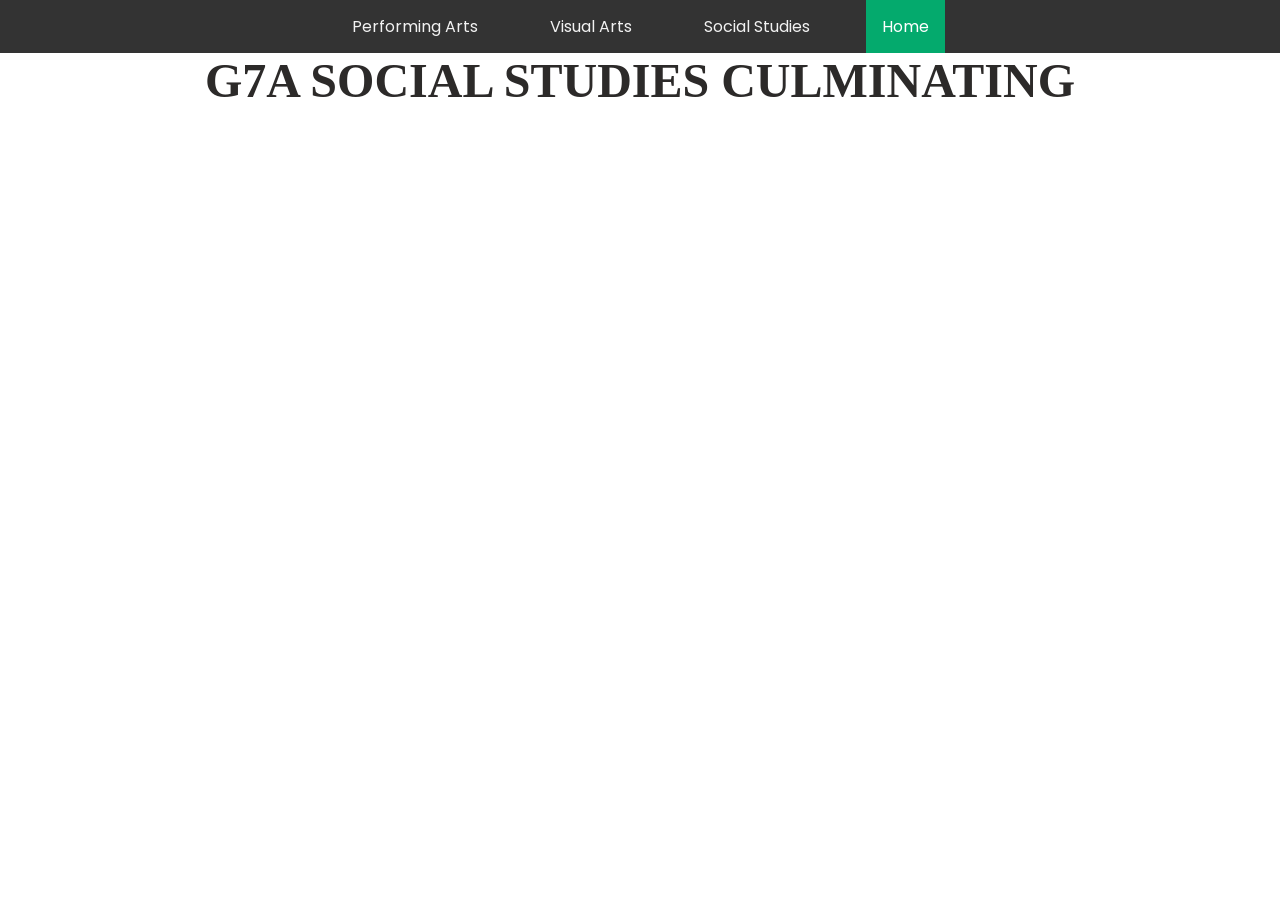
==== index.html @ f34f9d8d "Update index.html" ====
<!DOCTYPE html>
<html>
  <head>
    <title>SS homepage draft</title>
    <link rel="stylesheet" href="CSS.css">
  </head>

  <body>

    <div class="topnav">
      <a href="pa.html">Performing Arts</a>
      <a href="va.html">Visual Arts</a>
      <a href="ss.html">Social Studies</a>
      <a class="active">Home</a>
    </div>

    <div class="container text-reveal">
        <div class="line-wrapper">
          <h1 class="line titletest">G7A SOCIAL STUDIES CULMINATING</h1>
        </div>
    </div>
    <script src="Javascript.js"></script>
  </body>
</html>
---- CSS.css ----
@import url('https://fonts.googleapis.com/css2?family=Poppins:wght@300;400&display=swap');

/* RESET */
* {
  margin: 0;
  padding: 0;
  box-sizing: border-box;
}

/* BASE */
body {
  font-family: 'Poppins', sans-serif;
  background: #ffffff;
  color: #2c2a29;
}

/* TOP NAV */
.topnav {
  display: flex;
  justify-content: center;
  gap: 40px;
  background: #333;
}

.topnav a {
  color: #f2f2f2;
  text-decoration: none;
  padding: 14px 16px;
  font-size: 16px;
  transition: 0.3s;
}

.topnav a:hover {
  background: #ddd;
  color: #000;
}

.topnav a.active {
  background: #04AA6D;
  color: #fff;
}

/* CENTER SECTION */
/* section {
  display: flex;
  justify-content: center;
  align-items: center;
  height: calc(100vh - 52px);
} /*

/* CONTAINER */
.container {
  text-align: center;
}

.titlecontainerimage {
  background-image: url("https://www.reflectionsenroute.com/wp-content/uploads/2023/03/ho-chi-minh-statue-hcmc-1024x768.jpg");
  width: 100%;
  height: 100%;
  object-fit: cover;
  z-index: 1; /* Image stays behind text */
}

/* TITLE */
.titletest {
  top: 100px;
  font-size: 3rem;
  font-family: Georgia, serif;
  z-index: 2;
}

/* TEXT REVEAL ANIMATION */
.line-wrapper {
  overflow: hidden;
}

.line {
  transform: translateY(100%);
  transition: transform 0.8s ease;
}

.text-reveal.active .line {
  transform: translateY(0);
}

.vastyle{
  background-image:url('backgroundva.webp');
  
}
.artdisplay{
  
  
  
}
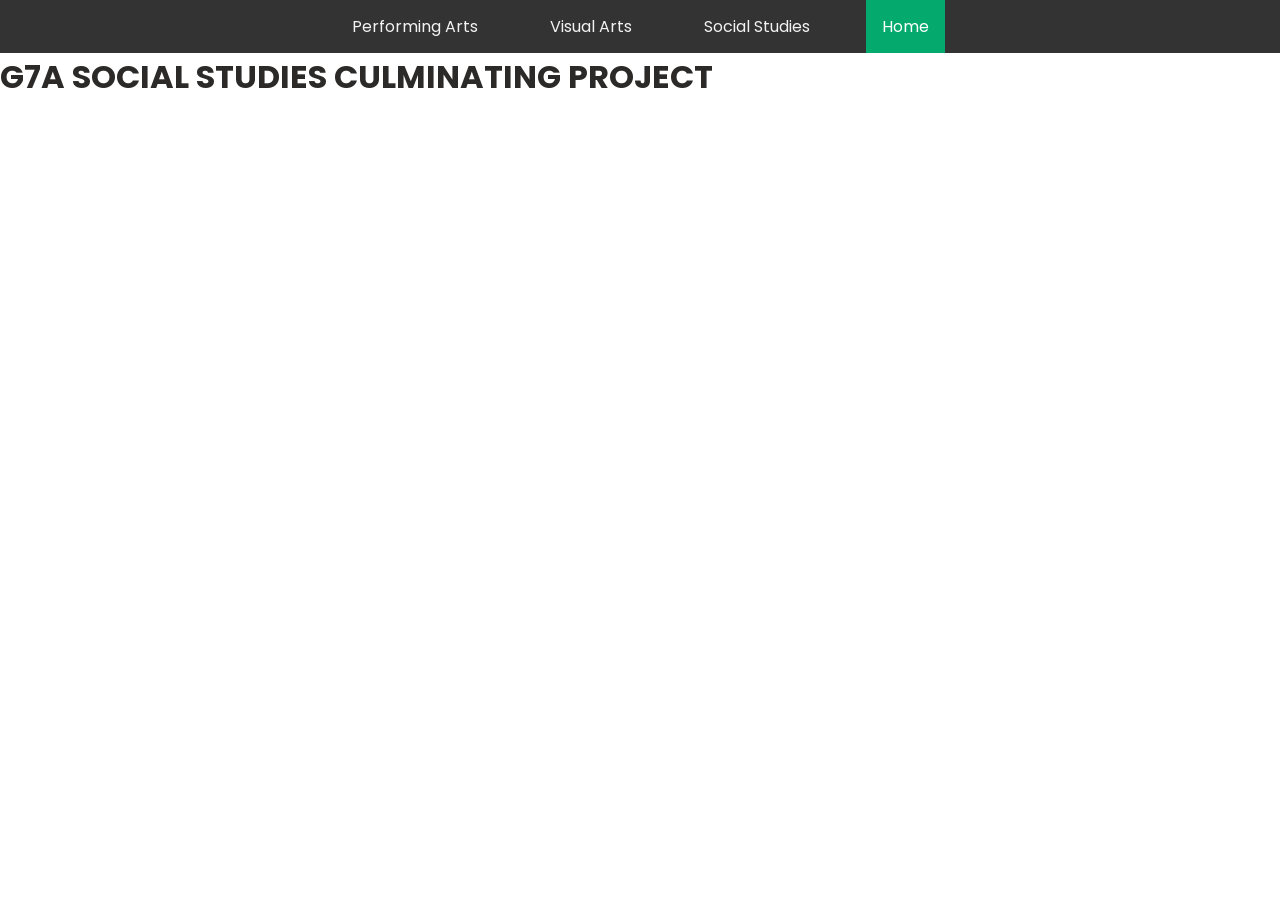
==== commit 83119ea8: "Update index.html" ====
--- a/index.html
+++ b/index.html
@@ -14,10 +14,8 @@
       <a class="active">Home</a>
     </div>
 
-    <div class="container text-reveal">
-        <div class="line-wrapper">
-          <h1 class="line titletest">G7A SOCIAL STUDIES CULMINATING</h1>
-        </div>
+    <div class="titlehomepage">
+      <h1>G7A SOCIAL STUDIES CULMINATING PROJECT</h1>
     </div>
     <script src="Javascript.js"></script>
   </body>
--- a/CSS.css
+++ b/CSS.css
@@ -50,7 +50,8 @@
 
 /* CONTAINER */
 .container {
-  text-align: center;
+  top: 20px;
+  left: 100px;
 }
 
 .titlecontainerimage {
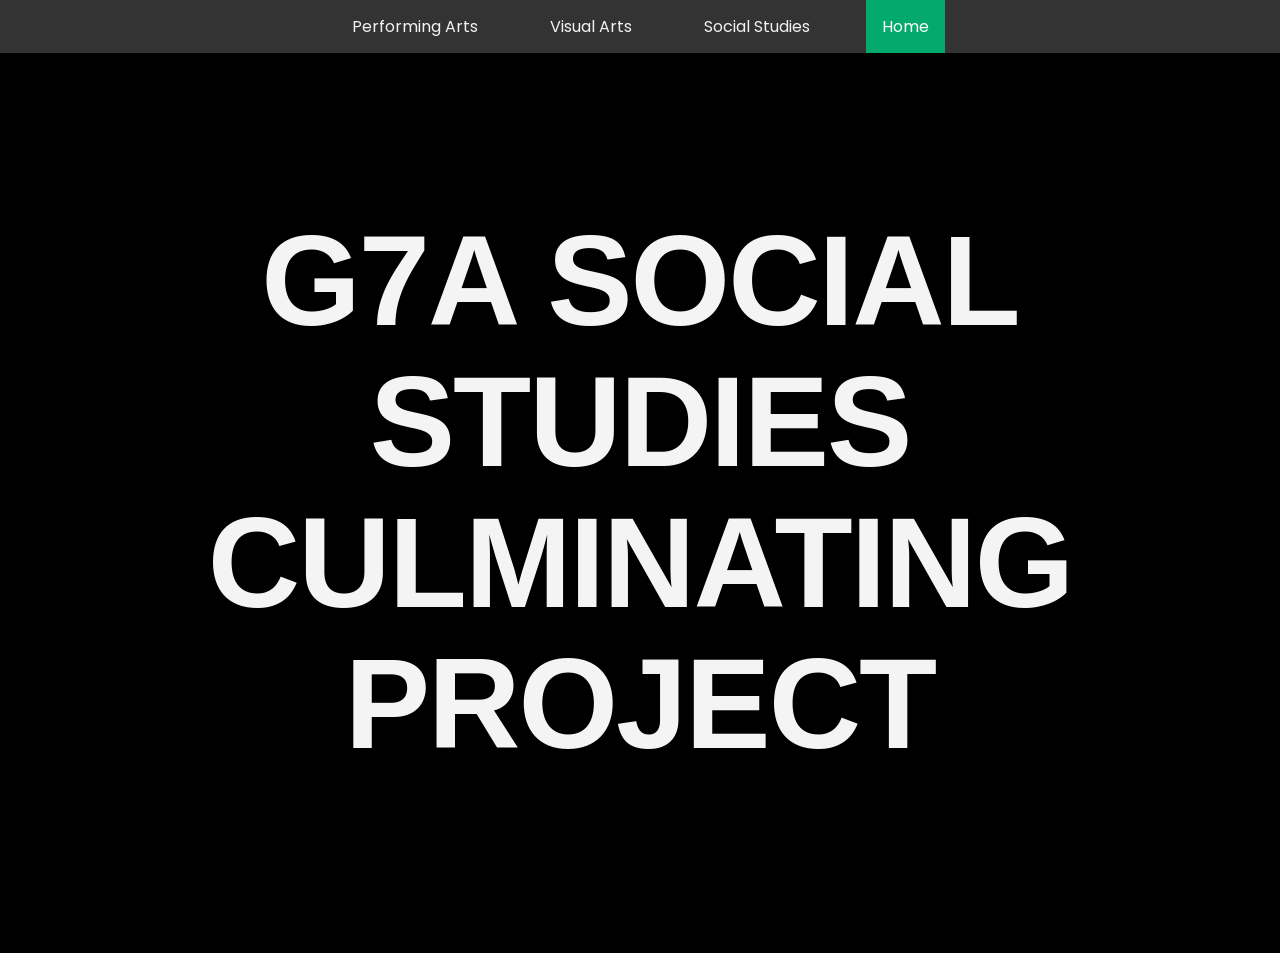
==== commit 1220176f: "Update index.html" ====
--- a/index.html
+++ b/index.html
@@ -13,10 +13,11 @@
       <a href="ss.html">Social Studies</a>
       <a class="active">Home</a>
     </div>
-
-    <div class="titlehomepage">
+<div class="titlecontainerimage">
+    <div class="titletest">
       <h1>G7A SOCIAL STUDIES CULMINATING PROJECT</h1>
     </div>
+  </div>
     <script src="Javascript.js"></script>
   </body>
 </html>
--- a/CSS.css
+++ b/CSS.css
@@ -55,18 +55,27 @@
 }
 
 .titlecontainerimage {
-  background-image: url("https://www.reflectionsenroute.com/wp-content/uploads/2023/03/ho-chi-minh-statue-hcmc-1024x768.jpg");
-  width: 100%;
-  height: 100%;
-  object-fit: cover;
+    background-color: #000000;
+  color: #ffffff;
+  height: 100vh;
+  display: flex;
+  flex-direction: column;
+  justify-content: center;
+  align-items: center;
+  text-align: center;
+  font-family: 'Helvetica Neue', sans-serif;
+  padding: 0 20px;
   z-index: 1; /* Image stays behind text */
 }
 
 /* TITLE */
 .titletest {
-  top: 100px;
-  font-size: 3rem;
-  font-family: Georgia, serif;
+font-size: 4rem;
+  font-weight: 700;
+  line-height: 1.1;
+  letter-spacing: -2px; 
+  margin-bottom: 20px;
+  color: #f4f4f4;
   z-index: 2;
 }
 
@@ -84,8 +93,13 @@
   transform: translateY(0);
 }
 
+.titlehomepage {
+  font-family: Georgia, serif;
+  justify-content: center;
+}
+
 .vastyle{
-  background-image:url('backgroundva.webp');
+  background-image:url("backgroundva.webp");
   
 }
 .artdisplay{
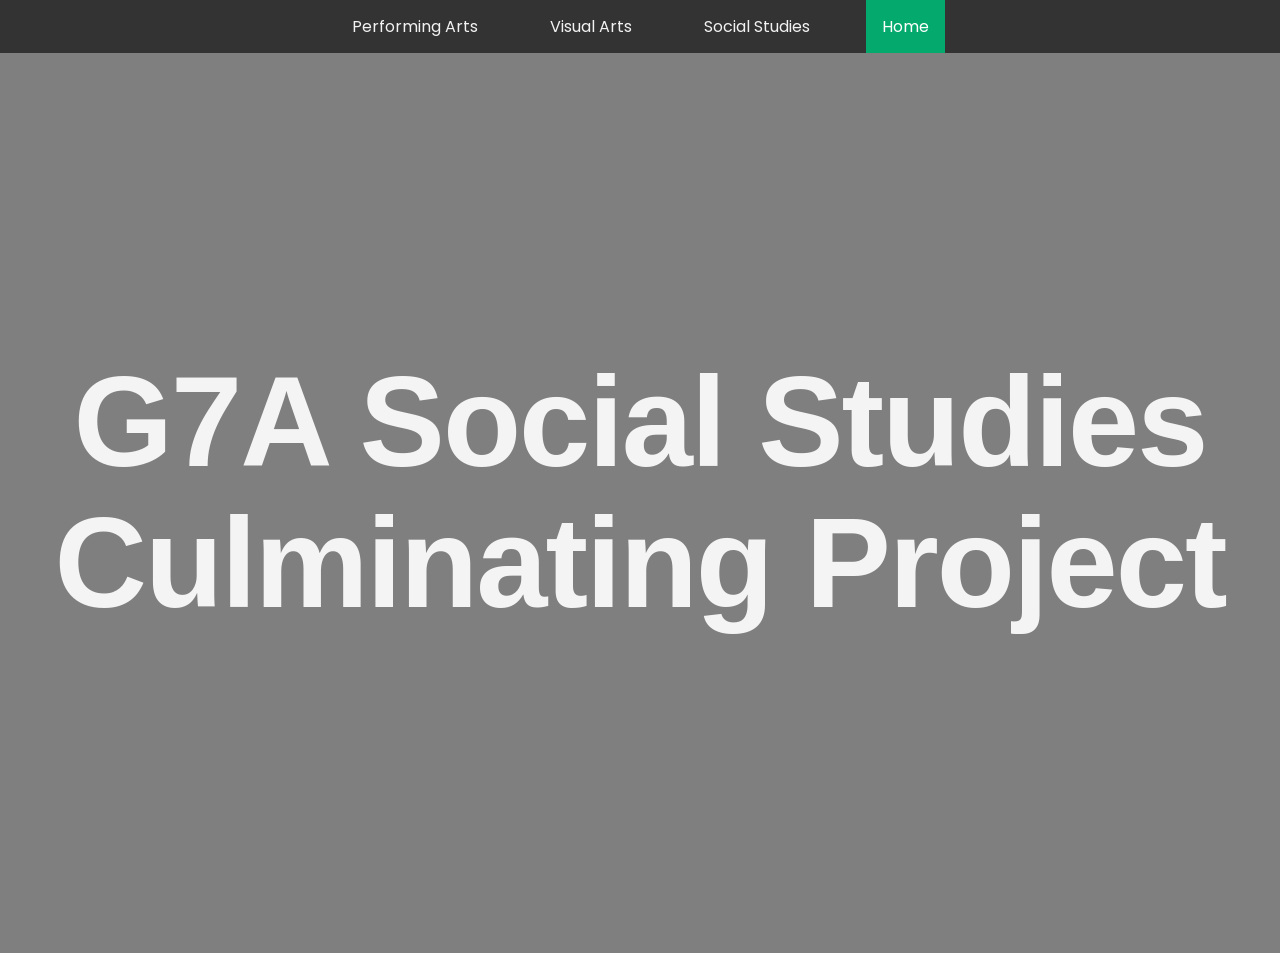
==== commit f268abd1: "Improve index.html: add meta tags, fix navigation active state" ====
--- a/index.html
+++ b/index.html
@@ -1,23 +1,25 @@
 <!DOCTYPE html>
-<html>
-  <head>
-    <title>SS homepage draft</title>
-    <link rel="stylesheet" href="CSS.css">
-  </head>
+<html lang="en">
+<head>
+  <meta charset="UTF-8">
+  <meta name="viewport" content="width=device-width, initial-scale=1.0">
+  <title>G7A Social Studies Culminating Project</title>
+  <link rel="stylesheet" href="CSS.css">
+</head>
+<body>
+  <div class="topnav">
+    <a href="pa.html">Performing Arts</a>
+    <a href="va.html">Visual Arts</a>
+    <a href="ss.html">Social Studies</a>
+    <a class="active">Home</a>
+  </div>
 
-  <body>
-
-    <div class="topnav">
-      <a href="pa.html">Performing Arts</a>
-      <a href="va.html">Visual Arts</a>
-      <a href="ss.html">Social Studies</a>
-      <a class="active">Home</a>
-    </div>
-<div class="titlecontainerimage">
+  <div class="titlecontainerimage">
     <div class="titletest">
-      <h1>G7A SOCIAL STUDIES CULMINATING PROJECT</h1>
+      <h1>G7A Social Studies Culminating Project</h1>
     </div>
   </div>
-    <script src="Javascript.js"></script>
-  </body>
+
+  <script src="Javascript.js"></script>
+</body>
 </html>
--- a/CSS.css
+++ b/CSS.css
@@ -55,17 +55,19 @@
 }
 
 .titlecontainerimage {
-    background-color: #000000;
-  color: #ffffff;
   height: 100vh;
   display: flex;
   flex-direction: column;
   justify-content: center;
   align-items: center;
+
   text-align: center;
+  color: #fff;
   font-family: 'Helvetica Neue', sans-serif;
   padding: 0 20px;
-  z-index: 1; /* Image stays behind text */
+
+  background: linear-gradient(rgba(0,0,0,0.5), rgba(0,0,0,0.5)),
+              url("5_asfasw112.jpg") center / cover no-repeat;
 }
 
 /* TITLE */
@@ -103,7 +105,24 @@
   
 }
 .artdisplay{
+  background-color:white;
+  position: fixed;
+  top: ; 
+  left: ;
+  right: ;
+  width: ;
+  height: ;
+  justify-content:center;
+  
   
   
   
 }
+
+.vadesc{
+  font-color:#000000;
+  font-sans:Georgia, serif;
+  font-serif:Helvetica Neue;
+  margin:4px;
+  padding:30px;
+}
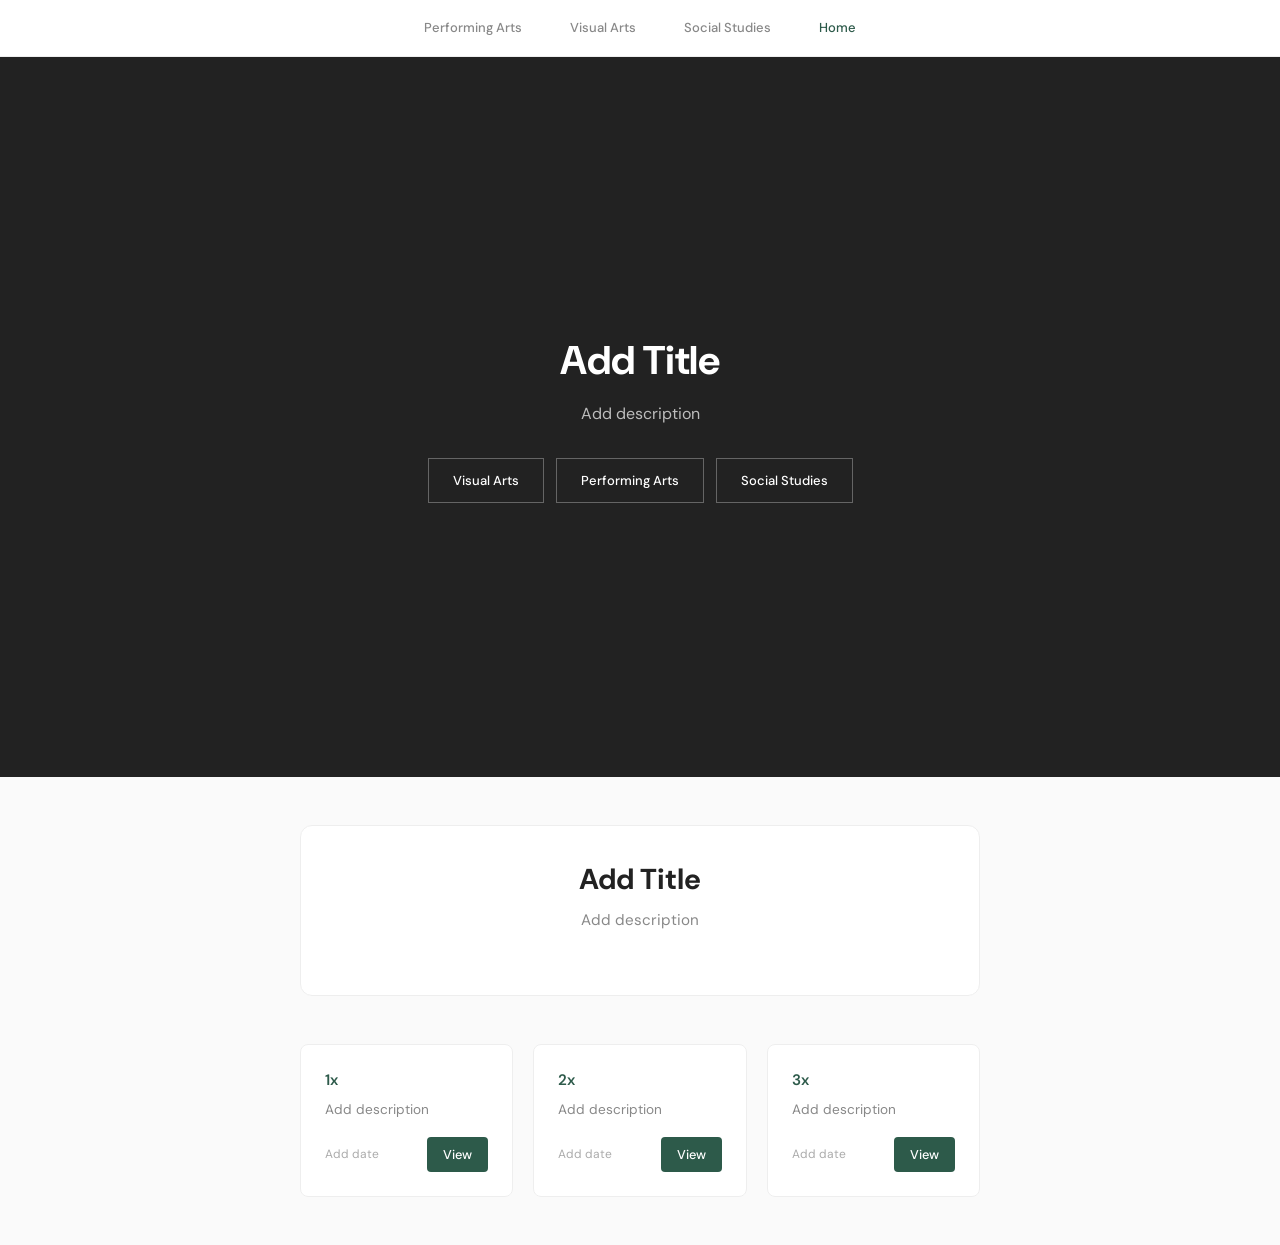
==== commit 8c27b433: "evil teflon don" ====
--- a/index.html
+++ b/index.html
@@ -3,23 +3,63 @@
 <head>
   <meta charset="UTF-8">
   <meta name="viewport" content="width=device-width, initial-scale=1.0">
-  <title>G7A Social Studies Culminating Project</title>
+  <title>G7A Social Studies Culminating</title>
   <link rel="stylesheet" href="CSS.css">
 </head>
 <body>
-  <div class="topnav">
+  <nav class="topnav">
     <a href="pa.html">Performing Arts</a>
     <a href="va.html">Visual Arts</a>
     <a href="ss.html">Social Studies</a>
-    <a class="active">Home</a>
-  </div>
+    <a class="active" href="index.html">Home</a>
+  </nav>
 
-  <div class="titlecontainerimage">
-    <div class="titletest">
-      <h1>G7A Social Studies Culminating Project</h1>
+  <header class="hero">
+    <div class="hero-content">
+      <h1>Add Title</h1>
+      <p class="hero-intro">Add description</p>
+      <div class="hero-nav">
+        <a href="va.html" class="nav-btn-minimal">Visual Arts</a>
+        <a href="pa.html" class="nav-btn-minimal">Performing Arts</a>
+        <a href="ss.html" class="nav-btn-minimal">Social Studies</a>
+      </div>
     </div>
-  </div>
+  </header>
+
+  <main class="page fade-in">
+    <div class="project-section">
+      <h1>Add Title</h1>
+      <p class="desc">Add description</p>
+    </div>
+
+    <div class="tasks">
+      <a href="va.html" class="task-card">
+        <h3>1x</h3>
+        <p>Add description</p>
+        <div class="task-card-footer">
+          <span class="task-date">Add date</span>
+          <span class="task-view-btn">View</span>
+        </div>
+      </a>
+      <a href="pa.html" class="task-card">
+        <h3>2x</h3>
+        <p>Add description</p>
+        <div class="task-card-footer">
+          <span class="task-date">Add date</span>
+          <span class="task-view-btn">View</span>
+        </div>
+      </a>
+      <a href="ss.html" class="task-card">
+        <h3>3x</h3>
+        <p>Add description</p>
+        <div class="task-card-footer">
+          <span class="task-date">Add date</span>
+          <span class="task-view-btn">View</span>
+        </div>
+      </a>
+    </div>
+  </main>
 
   <script src="Javascript.js"></script>
 </body>
-</html>
+</html>
--- a/CSS.css
+++ b/CSS.css
@@ -1,128 +1,679 @@
-@import url('https://fonts.googleapis.com/css2?family=Poppins:wght@300;400&display=swap');
-
-/* RESET */
-* {
-  margin: 0;
-  padding: 0;
-  box-sizing: border-box;
-}
-
-/* BASE */
+@import url('https://fonts.googleapis.com/css2?family=DM+Sans:wght@400;500;700&display=swap');
+
+:root {
+  --bg: #fafafa;
+  --surface: #fff;
+  --text: #222;
+  --text-muted: #888;
+  --accent: #2d5a4a;
+  --border: #eee;
+}
+
+* { margin: 0; padding: 0; box-sizing: border-box; }
+
 body {
-  font-family: 'Poppins', sans-serif;
-  background: #ffffff;
-  color: #2c2a29;
-}
-
-/* TOP NAV */
+  font-family: 'DM Sans', sans-serif;
+  background: var(--bg);
+  color: var(--text);
+  line-height: 1.5;
+}
+
+@keyframes fadeIn {
+  from { opacity: 0; transform: translateY(10px); }
+  to { opacity: 1; transform: translateY(0); }
+}
+
+.fade-in { animation: fadeIn 0.5s ease forwards; }
+
+/* Nav */
 .topnav {
   display: flex;
   justify-content: center;
-  gap: 40px;
-  background: #333;
+  background: var(--surface);
+  position: sticky;
+  top: 0;
+  z-index: 100;
+  border-bottom: 1px solid var(--border);
 }
 
 .topnav a {
-  color: #f2f2f2;
+  color: var(--text-muted);
   text-decoration: none;
-  padding: 14px 16px;
-  font-size: 16px;
-  transition: 0.3s;
-}
-
-.topnav a:hover {
-  background: #ddd;
-  color: #000;
-}
-
-.topnav a.active {
-  background: #04AA6D;
+  padding: 18px 24px;
+  font-size: 13px;
+  font-weight: 500;
+  transition: color 0.2s;
+}
+
+.topnav a:hover { color: var(--text); }
+.topnav a.active { color: var(--accent); }
+
+/* Hero */
+.hero {
+  min-height: 80vh;
+  display: flex;
+  align-items: center;
+  justify-content: center;
+  background: var(--text);
+  padding: 40px 20px;
+}
+
+.hero-content { text-align: center; max-width: 600px; }
+
+.hero h1 {
+  font-size: 2.5rem;
+  font-weight: 700;
   color: #fff;
-}
-
-/* CENTER SECTION */
-/* section {
-  display: flex;
+  margin-bottom: 12px;
+}
+
+.hero-intro {
+  font-size: 1rem;
+  color: rgba(255,255,255,0.7);
+  margin-bottom: 32px;
+}
+
+.hero-nav { display: flex; gap: 12px; justify-content: center; flex-wrap: wrap; }
+
+.nav-btn-minimal {
+  padding: 12px 24px;
+  background: transparent;
+  border: 1px solid rgba(255,255,255,0.3);
+  color: #fff;
+  text-decoration: none;
+  font-size: 13px;
+  font-weight: 500;
+  transition: all 0.2s;
+}
+
+.nav-btn-minimal:hover {
+  background: #fff;
+  color: var(--text);
+  border-color: #fff;
+}
+
+/* Page */
+.page {
+  max-width: 720px;
+  margin: 0 auto;
+  padding: 48px 20px;
+}
+
+.project-section {
+  background: var(--surface);
+  border: 1px solid var(--border);
+  border-radius: 12px;
+  padding: 32px;
+  margin-bottom: 32px;
+}
+
+.page h1 {
+  font-size: 1.8rem;
+  font-weight: 700;
+  margin-bottom: 8px;
+  text-align: center;
+}
+
+.page h2 {
+  font-size: 1.1rem;
+  font-weight: 600;
+  margin: 32px 0 16px;
+  color: var(--text-muted);
+}
+
+.desc {
+  color: var(--text-muted);
+  margin-bottom: 32px;
+  font-size: 0.95rem;
+  text-align: center;
+}
+
+/* Task Cards */
+.tasks {
+  display: grid;
+  grid-template-columns: repeat(3, 1fr);
+  gap: 20px;
+  margin-top: 48px;
+}
+
+.task-card {
+  background: var(--surface);
+  padding: 24px;
+  border-radius: 8px;
+  border: 1px solid var(--border);
+  text-decoration: none;
+  color: var(--text);
+  transition: all 0.2s ease;
+  display: flex;
+  flex-direction: column;
+  height: 100%;
+}
+
+.task-card:hover {
+  border-color: var(--accent);
+  transform: translateY(-4px);
+  box-shadow: 0 8px 24px rgba(0,0,0,0.08);
+}
+
+.task-card h3 {
+  font-size: 0.95rem;
+  font-weight: 600;
+  margin-bottom: 8px;
+  color: var(--accent);
+}
+
+.task-card p {
+  font-size: 0.85rem;
+  color: var(--text-muted);
+  line-height: 1.5;
+  flex: 1;
+  margin-bottom: 16px;
+}
+
+.task-card-footer {
+  display: flex;
+  justify-content: space-between;
+  align-items: center;
+  margin-top: auto;
+}
+
+.task-date {
+  font-size: 0.75rem;
+  color: var(--text-muted);
+  opacity: 0.7;
+}
+
+.task-view-btn {
+  padding: 8px 16px;
+  background: var(--accent);
+  color: #fff;
+  border-radius: 4px;
+  font-size: 0.8rem;
+  font-weight: 500;
+  text-decoration: none;
+  transition: all 0.2s ease;
+}
+
+.task-view-btn:hover {
+  background: #234a3c;
+  transform: scale(1.02);
+}
+
+/* Campaigns */
+.campaigns { display: flex; flex-direction: column; gap: 16px; }
+
+.campaign-card {
+  border-radius: 8px;
+  overflow: hidden;
+  background: var(--surface);
+  border: 1px solid var(--border);
+  transition: all 0.2s;
+}
+
+.campaign-card:hover {
+  border-color: var(--accent);
+}
+
+.campaign-image {
+  height: 200px;
+  background-size: cover;
+  background-position: center;
+}
+
+.campaign-info { padding: 16px 20px; }
+
+.campaign-members { font-size: 0.85rem; color: var(--text-muted); }
+
+.campaign-card { cursor: pointer; }
+
+/* Campaign Info Panel */
+.campaign-info-panel {
+  position: fixed;
+  top: 50%;
+  left: 50%;
+  transform: translate(-50%, -50%) scale(0.9);
+  max-width: 600px;
+  width: 90%;
+  background: var(--surface);
+  border-radius: 12px;
+  border: 1px solid var(--border);
+  box-shadow: 0 16px 48px rgba(0,0,0,0.2);
+  padding: 24px;
+  opacity: 0;
+  visibility: hidden;
+  transition: all 0.25s ease;
+  z-index: 300;
+}
+
+.campaign-info-panel.active {
+  transform: translate(-50%, -50%) scale(1);
+  opacity: 1;
+  visibility: visible;
+}
+
+.campaign-info-header {
+  display: flex;
+  justify-content: space-between;
+  align-items: flex-start;
+  margin-bottom: 12px;
+}
+
+.campaign-info-title {
+  font-size: 1.4rem;
+  font-weight: 600;
+  color: var(--text);
+}
+
+.campaign-info-close {
+  width: 32px;
+  height: 32px;
+  border: none;
+  background: var(--bg);
+  border-radius: 50%;
+  cursor: pointer;
+  font-size: 18px;
+  color: var(--text-muted);
+  transition: all 0.15s ease;
+  display: flex;
+  align-items: center;
   justify-content: center;
-  align-items: center;
-  height: calc(100vh - 52px);
-} /*
-
-/* CONTAINER */
-.container {
-  top: 20px;
-  left: 100px;
-}
-
-.titlecontainerimage {
-  height: 100vh;
-  display: flex;
-  flex-direction: column;
+}
+
+.campaign-info-close:hover {
+  background: var(--border);
+  color: var(--text);
+}
+
+.campaign-info-artist {
+  font-size: 1rem;
+  color: var(--accent);
+  margin-bottom: 12px;
+}
+
+.campaign-info-comment {
+  font-size: 0.95rem;
+  color: var(--text-muted);
+  line-height: 1.5;
+}
+
+/* Gallery */
+.gallery {
+  position: relative;
+  overflow: hidden;
+  border-radius: 8px;
+  background: var(--text);
+}
+
+.gallery-track { display: flex; transition: transform 0.4s ease; }
+
+.gallery-item {
+  flex-shrink: 0;
+  width: 100%;
+  position: relative;
+}
+
+.gallery-item img {
+  width: 100%;
+  height: 420px;
+  object-fit: cover;
+  display: block;
+}
+
+.artwork-info {
+  position: absolute;
+  bottom: 0;
+  left: 0;
+  right: 0;
+  padding: 24px;
+  background: linear-gradient(transparent, rgba(0,0,0,0.7));
+  color: #fff;
+  opacity: 0;
+  transition: opacity 0.3s;
+}
+
+.gallery-item:hover .artwork-info { opacity: 1; }
+
+.artwork-artist { font-size: 0.9rem; }
+
+.gallery-nav {
+  position: absolute;
+  bottom: 16px;
+  left: 50%;
+  transform: translateX(-50%);
+  display: flex;
+  align-items: center;
+  gap: 8px;
+}
+
+.nav-btn {
+  width: 32px;
+  height: 32px;
+  border: none;
+  background: rgba(255,255,255,0.15);
+  color: #fff;
+  font-size: 18px;
+  border-radius: 50%;
+  cursor: pointer;
+  transition: background 0.2s;
+}
+
+.nav-btn:hover { background: rgba(255,255,255,0.3); }
+
+.dots { display: flex; gap: 6px; }
+
+.dot {
+  width: 8px;
+  height: 8px;
+  border-radius: 50%;
+  background: rgba(255,255,255,0.3);
+  cursor: pointer;
+  transition: background 0.2s;
+}
+
+.dot.active { background: #fff; }
+
+/* Text Cards */
+.text-cards { display: flex; flex-direction: column; gap: 12px; margin-bottom: 24px; }
+
+.text-cards p {
+  background: var(--surface);
+  padding: 16px 20px;
+  border-radius: 6px;
+  border-left: 2px solid var(--accent);
+  font-size: 0.9rem;
+  color: var(--text-muted);
+}
+
+/* Songs */
+.songs { display: flex; flex-direction: column; gap: 8px; }
+
+.song {
+  display: flex;
+  align-items: center;
+  gap: 16px;
+  background: var(--surface);
+  padding: 12px 16px;
+  border: 1px solid var(--border);
+  border-radius: 6px;
+  cursor: pointer;
+  transition: all 0.2s;
+  font-family: inherit;
+}
+
+.song:hover, .song.playing {
+  border-color: var(--accent);
+}
+
+.song-thumb {
+  width: 48px;
+  height: 48px;
+  border-radius: 4px;
+  object-fit: cover;
+  background: var(--border);
+  flex-shrink: 0;
+}
+
+.song-details { flex: 1; }
+
+.song-title {
+  font-weight: 600;
+  font-size: 0.9rem;
+  display: block;
+  margin-bottom: 2px;
+}
+
+.song-members { font-size: 0.8rem; color: var(--text-muted); }
+
+/* Now Playing */
+.now-playing {
+  background: var(--surface);
+  padding: 20px;
+  border-radius: 8px;
+  border: 1px solid var(--border);
+  margin-bottom: 16px;
+  display: none;
+}
+
+.now-playing.active { display: block; }
+
+.now-playing-label {
+  font-size: 0.7rem;
+  text-transform: uppercase;
+  letter-spacing: 1px;
+  color: var(--accent);
+  margin-bottom: 4px;
+}
+
+.now-playing-title {
+  font-size: 1rem;
+  font-weight: 600;
+}
+
+.now-playing-members {
+  font-size: 0.85rem;
+  color: var(--text-muted);
+}
+
+/* Song Info Panel */
+.song-info-panel {
+  position: fixed;
+  bottom: 80px;
+  left: 20px;
+  right: 20px;
+  max-width: 500px;
+  margin: 0 auto;
+  background: var(--surface);
+  border-radius: 12px;
+  border: 1px solid var(--border);
+  box-shadow: 0 8px 32px rgba(0,0,0,0.12);
+  padding: 20px 24px;
+  transform: translateY(120%);
+  opacity: 0;
+  transition: all 0.25s ease;
+  z-index: 150;
+}
+
+.song-info-panel.active {
+  transform: translateY(0);
+  opacity: 1;
+}
+
+.song-info-header {
+  display: flex;
+  justify-content: space-between;
+  align-items: flex-start;
+  margin-bottom: 12px;
+}
+
+.song-info-title {
+  font-size: 1.1rem;
+  font-weight: 600;
+  color: var(--text);
+}
+
+.song-info-close {
+  width: 28px;
+  height: 28px;
+  border: none;
+  background: var(--bg);
+  border-radius: 50%;
+  cursor: pointer;
+  font-size: 14px;
+  color: var(--text-muted);
+  transition: all 0.15s ease;
+  display: flex;
+  align-items: center;
   justify-content: center;
-  align-items: center;
-
-  text-align: center;
+}
+
+.song-info-close:hover {
+  background: var(--border);
+  color: var(--text);
+}
+
+.song-info-artist {
+  font-size: 0.9rem;
+  color: var(--accent);
+  margin-bottom: 8px;
+}
+
+.song-info-comment {
+  font-size: 0.85rem;
+  color: var(--text-muted);
+  font-style: italic;
+  line-height: 1.4;
+}
+
+.song-info-tags {
+  display: flex;
+  gap: 8px;
+  margin-top: 12px;
+}
+
+.song-info-tag {
+  padding: 4px 10px;
+  background: var(--bg);
+  border-radius: 12px;
+  font-size: 0.75rem;
+  color: var(--text-muted);
+}
+
+/* Artwork Info Panel */
+.artwork-info-panel {
+  position: fixed;
+  top: 50%;
+  left: 50%;
+  transform: translate(-50%, -50%) scale(0.9);
+  max-width: 600px;
+  width: 90%;
+  background: var(--surface);
+  border-radius: 12px;
+  border: 1px solid var(--border);
+  box-shadow: 0 16px 48px rgba(0,0,0,0.2);
+  padding: 24px;
+  opacity: 0;
+  visibility: hidden;
+  transition: all 0.25s ease;
+  z-index: 300;
+}
+
+.artwork-info-panel.active {
+  transform: translate(-50%, -50%) scale(1);
+  opacity: 1;
+  visibility: visible;
+}
+
+.artwork-info-header {
+  display: flex;
+  justify-content: space-between;
+  align-items: flex-start;
+  margin-bottom: 12px;
+}
+
+.artwork-info-title {
+  font-size: 1.4rem;
+  font-weight: 600;
+  color: var(--text);
+}
+
+.artwork-info-close {
+  width: 32px;
+  height: 32px;
+  border: none;
+  background: var(--bg);
+  border-radius: 50%;
+  cursor: pointer;
+  font-size: 18px;
+  color: var(--text-muted);
+  transition: all 0.15s ease;
+  display: flex;
+  align-items: center;
+  justify-content: center;
+}
+
+.artwork-info-close:hover {
+  background: var(--border);
+  color: var(--text);
+}
+
+.artwork-info-artist {
+  font-size: 1rem;
+  color: var(--accent);
+  margin-bottom: 12px;
+}
+
+.artwork-info-comment {
+  font-size: 0.95rem;
+  color: var(--text-muted);
+  line-height: 1.5;
+}
+
+/* Player */
+.player {
+  position: fixed;
+  bottom: 0;
+  left: 0;
+  right: 0;
+  background: var(--text);
+  padding: 14px 20px;
+  display: flex;
+  align-items: center;
+  gap: 16px;
+  transform: translateY(100%);
+  transition: transform 0.3s ease;
+  z-index: 200;
+}
+
+.player.active { transform: translateY(0); }
+
+.player button {
+  width: 36px;
+  height: 36px;
+  border: none;
+  background: var(--accent);
   color: #fff;
-  font-family: 'Helvetica Neue', sans-serif;
-  padding: 0 20px;
-
-  background: linear-gradient(rgba(0,0,0,0.5), rgba(0,0,0,0.5)),
-              url("5_asfasw112.jpg") center / cover no-repeat;
-}
-
-/* TITLE */
-.titletest {
-font-size: 4rem;
-  font-weight: 700;
-  line-height: 1.1;
-  letter-spacing: -2px; 
-  margin-bottom: 20px;
-  color: #f4f4f4;
-  z-index: 2;
-}
-
-/* TEXT REVEAL ANIMATION */
-.line-wrapper {
+  border-radius: 50%;
+  cursor: pointer;
+  font-size: 12px;
+}
+
+.player .progress {
+  flex: 1;
+  height: 4px;
+  background: rgba(255,255,255,0.2);
+  border-radius: 2px;
   overflow: hidden;
 }
 
-.line {
-  transform: translateY(100%);
-  transition: transform 0.8s ease;
-}
-
-.text-reveal.active .line {
-  transform: translateY(0);
-}
-
-.titlehomepage {
-  font-family: Georgia, serif;
-  justify-content: center;
-}
-
-.vastyle{
-  background-image:url("backgroundva.webp");
-  
-}
-.artdisplay{
-  background-color:white;
-  position: fixed;
-  top: ; 
-  left: ;
-  right: ;
-  width: ;
-  height: ;
-  justify-content:center;
-  
-  
-  
-  
-}
-
-.vadesc{
-  font-color:#000000;
-  font-sans:Georgia, serif;
-  font-serif:Helvetica Neue;
-  margin:4px;
-  padding:30px;
-}
+.player .progress #progressFill {
+  height: 100%;
+  background: var(--accent);
+  width: 0%;
+}
+
+.player span {
+  color: #fff;
+  font-size: 0.8rem;
+  min-width: 80px;
+}
+
+/* Responsive */
+@media (max-width: 768px) {
+  .hero { min-height: 60vh; }
+  .hero h1 { font-size: 1.8rem; }
+  .hero-nav { flex-direction: column; align-items: center; }
+  .nav-btn-minimal { width: 180px; }
+
+  .page { padding: 32px 16px; }
+  .page h1 { font-size: 1.5rem; }
+
+  .tasks { grid-template-columns: 1fr; }
+
+  .gallery-item img { height: 280px; }
+
+  .song { flex-direction: column; align-items: flex-start; gap: 8px; }
+  .song-thumb { width: 100%; height: 100px; }
+
+  .player { padding: 12px 16px; gap: 12px; }
+  .player span { min-width: 60px; font-size: 0.75rem; }
+}
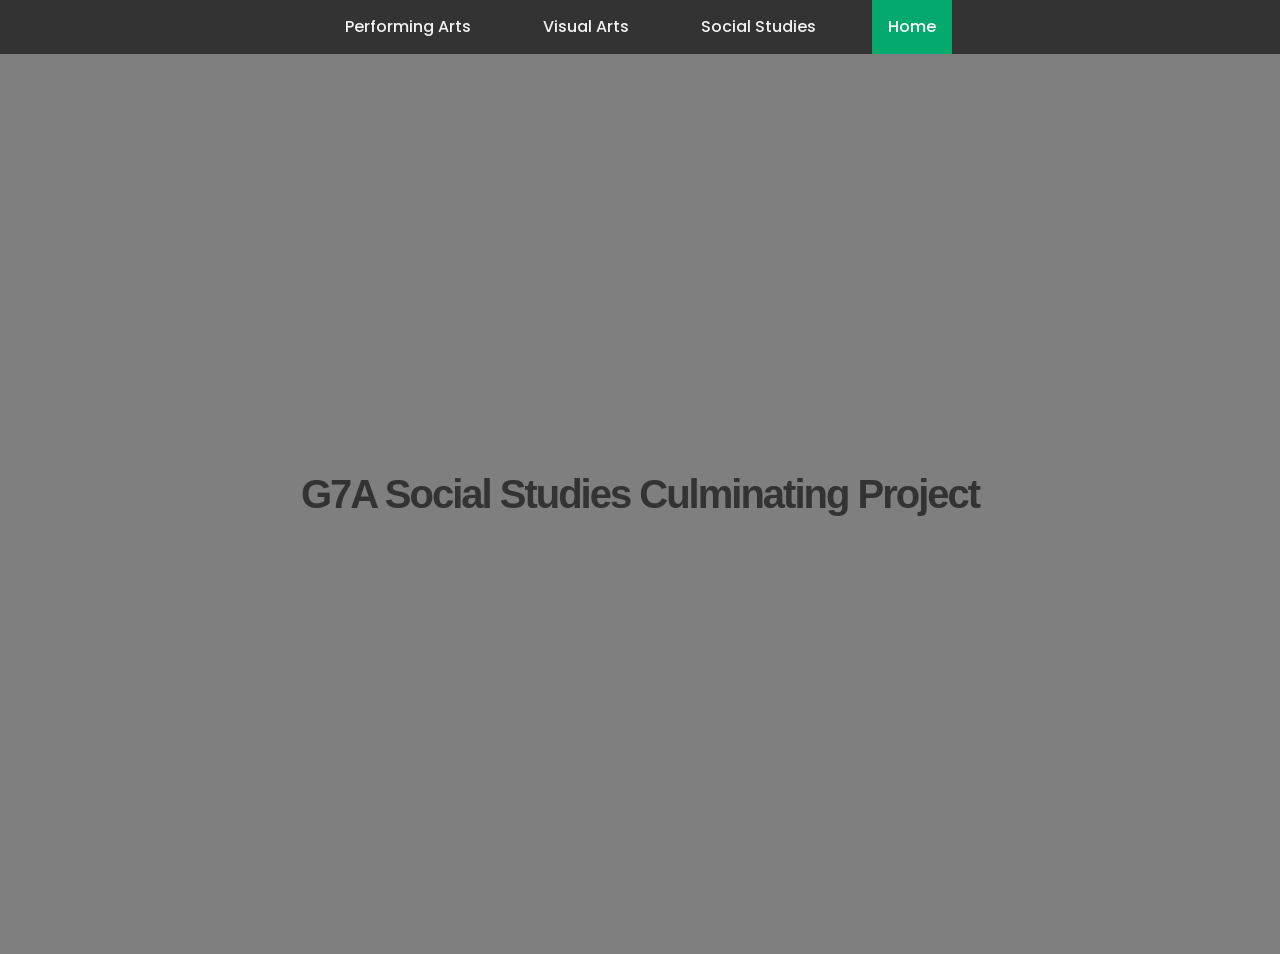
==== commit b1934bc8: "YOURE WELCOME JULIAN" ====
--- a/index.html
+++ b/index.html
@@ -3,63 +3,23 @@
 <head>
   <meta charset="UTF-8">
   <meta name="viewport" content="width=device-width, initial-scale=1.0">
-  <title>G7A Social Studies Culminating</title>
+  <title>G7A Social Studies Culminating Project</title>
   <link rel="stylesheet" href="CSS.css">
 </head>
 <body>
-  <nav class="topnav">
+  <div class="topnav">
     <a href="pa.html">Performing Arts</a>
     <a href="va.html">Visual Arts</a>
     <a href="ss.html">Social Studies</a>
-    <a class="active" href="index.html">Home</a>
-  </nav>
+    <a class="active">Home</a>
+  </div>
 
-  <header class="hero">
-    <div class="hero-content">
-      <h1>Add Title</h1>
-      <p class="hero-intro">Add description</p>
-      <div class="hero-nav">
-        <a href="va.html" class="nav-btn-minimal">Visual Arts</a>
-        <a href="pa.html" class="nav-btn-minimal">Performing Arts</a>
-        <a href="ss.html" class="nav-btn-minimal">Social Studies</a>
-      </div>
+  <div class="titlecontainerimage">
+    <div class="titletest">
+      <h1>G7A Social Studies Culminating Project</h1>
     </div>
-  </header>
-
-  <main class="page fade-in">
-    <div class="project-section">
-      <h1>Add Title</h1>
-      <p class="desc">Add description</p>
-    </div>
-
-    <div class="tasks">
-      <a href="va.html" class="task-card">
-        <h3>1x</h3>
-        <p>Add description</p>
-        <div class="task-card-footer">
-          <span class="task-date">Add date</span>
-          <span class="task-view-btn">View</span>
-        </div>
-      </a>
-      <a href="pa.html" class="task-card">
-        <h3>2x</h3>
-        <p>Add description</p>
-        <div class="task-card-footer">
-          <span class="task-date">Add date</span>
-          <span class="task-view-btn">View</span>
-        </div>
-      </a>
-      <a href="ss.html" class="task-card">
-        <h3>3x</h3>
-        <p>Add description</p>
-        <div class="task-card-footer">
-          <span class="task-date">Add date</span>
-          <span class="task-view-btn">View</span>
-        </div>
-      </a>
-    </div>
-  </main>
+  </div>
 
   <script src="Javascript.js"></script>
 </body>
-</html>+</html>
--- a/CSS.css
+++ b/CSS.css
@@ -1,679 +1,271 @@
-@import url('https://fonts.googleapis.com/css2?family=DM+Sans:wght@400;500;700&display=swap');
-
-:root {
-  --bg: #fafafa;
-  --surface: #fff;
-  --text: #222;
-  --text-muted: #888;
-  --accent: #2d5a4a;
-  --border: #eee;
-}
-
-* { margin: 0; padding: 0; box-sizing: border-box; }
+@import url('https://fonts.googleapis.com/css2?family=Poppins:wght@300;400;700&display=swap');
+
+* {
+  margin: 0;
+  padding: 0;
+  box-sizing: border-box;
+}
 
 body {
-  font-family: 'DM Sans', sans-serif;
-  background: var(--bg);
-  color: var(--text);
-  line-height: 1.5;
-}
-
-@keyframes fadeIn {
-  from { opacity: 0; transform: translateY(10px); }
-  to { opacity: 1; transform: translateY(0); }
-}
-
-.fade-in { animation: fadeIn 0.5s ease forwards; }
-
-/* Nav */
+  font-family: 'Poppins', sans-serif;
+  background: #ffffff;
+  color: #2c2a29;
+  line-height: 1.6;
+}
+
 .topnav {
   display: flex;
   justify-content: center;
-  background: var(--surface);
-  position: sticky;
-  top: 0;
-  z-index: 100;
-  border-bottom: 1px solid var(--border);
+  gap: 40px;
+  background: #333;
+  padding: 0;
+  flex-wrap: wrap;
 }
 
 .topnav a {
-  color: var(--text-muted);
+  color: #f2f2f2;
   text-decoration: none;
-  padding: 18px 24px;
-  font-size: 13px;
+  padding: 14px 16px;
+  font-size: 16px;
+  transition: 0.3s;
   font-weight: 500;
-  transition: color 0.2s;
-}
-
-.topnav a:hover { color: var(--text); }
-.topnav a.active { color: var(--accent); }
-
-/* Hero */
-.hero {
-  min-height: 80vh;
-  display: flex;
+}
+
+.topnav a:hover {
+  background: #ddd;
+  color: #000;
+}
+
+.topnav a.active {
+  background: #04AA6D;
+  color: #fff;
+}
+
+.titlecontainerimage {
+  height: 100vh;
+  display: flex;
+  flex-direction: column;
+  justify-content: center;
   align-items: center;
-  justify-content: center;
-  background: var(--text);
-  padding: 40px 20px;
-}
-
-.hero-content { text-align: center; max-width: 600px; }
-
-.hero h1 {
-  font-size: 2.5rem;
+  text-align: center;
+  color: #fff;
+  font-family: 'Helvetica Neue', sans-serif;
+  padding: 0 20px;
+  background: linear-gradient(rgba(0,0,0,0.5), rgba(0,0,0,0.5)),
+              url("5_asfasw112.jpg") center / cover no-repeat;
+}
+
+.titletest {
+  font-size: 4rem;
   font-weight: 700;
-  color: #fff;
-  margin-bottom: 12px;
-}
-
-.hero-intro {
-  font-size: 1rem;
-  color: rgba(255,255,255,0.7);
-  margin-bottom: 32px;
-}
-
-.hero-nav { display: flex; gap: 12px; justify-content: center; flex-wrap: wrap; }
-
-.nav-btn-minimal {
-  padding: 12px 24px;
-  background: transparent;
-  border: 1px solid rgba(255,255,255,0.3);
-  color: #fff;
-  text-decoration: none;
-  font-size: 13px;
-  font-weight: 500;
-  transition: all 0.2s;
-}
-
-.nav-btn-minimal:hover {
-  background: #fff;
-  color: var(--text);
-  border-color: #fff;
-}
-
-/* Page */
-.page {
-  max-width: 720px;
-  margin: 0 auto;
-  padding: 48px 20px;
-}
-
-.project-section {
-  background: var(--surface);
-  border: 1px solid var(--border);
-  border-radius: 12px;
-  padding: 32px;
-  margin-bottom: 32px;
-}
-
-.page h1 {
-  font-size: 1.8rem;
-  font-weight: 700;
-  margin-bottom: 8px;
-  text-align: center;
-}
-
-.page h2 {
-  font-size: 1.1rem;
-  font-weight: 600;
-  margin: 32px 0 16px;
-  color: var(--text-muted);
-}
-
-.desc {
-  color: var(--text-muted);
-  margin-bottom: 32px;
-  font-size: 0.95rem;
-  text-align: center;
-}
-
-/* Task Cards */
-.tasks {
-  display: grid;
-  grid-template-columns: repeat(3, 1fr);
-  gap: 20px;
-  margin-top: 48px;
-}
-
-.task-card {
-  background: var(--surface);
-  padding: 24px;
-  border-radius: 8px;
-  border: 1px solid var(--border);
-  text-decoration: none;
-  color: var(--text);
-  transition: all 0.2s ease;
-  display: flex;
-  flex-direction: column;
-  height: 100%;
-}
-
-.task-card:hover {
-  border-color: var(--accent);
-  transform: translateY(-4px);
-  box-shadow: 0 8px 24px rgba(0,0,0,0.08);
-}
-
-.task-card h3 {
-  font-size: 0.95rem;
-  font-weight: 600;
-  margin-bottom: 8px;
-  color: var(--accent);
-}
-
-.task-card p {
-  font-size: 0.85rem;
-  color: var(--text-muted);
-  line-height: 1.5;
-  flex: 1;
-  margin-bottom: 16px;
-}
-
-.task-card-footer {
-  display: flex;
-  justify-content: space-between;
-  align-items: center;
-  margin-top: auto;
-}
-
-.task-date {
-  font-size: 0.75rem;
-  color: var(--text-muted);
-  opacity: 0.7;
-}
-
-.task-view-btn {
-  padding: 8px 16px;
-  background: var(--accent);
-  color: #fff;
-  border-radius: 4px;
-  font-size: 0.8rem;
-  font-weight: 500;
-  text-decoration: none;
-  transition: all 0.2s ease;
-}
-
-.task-view-btn:hover {
-  background: #234a3c;
-  transform: scale(1.02);
-}
-
-/* Campaigns */
-.campaigns { display: flex; flex-direction: column; gap: 16px; }
-
-.campaign-card {
-  border-radius: 8px;
+  line-height: 1.1;
+  letter-spacing: -2px; 
+  margin-bottom: 20px;
+  color: #f4f4f4;
+  z-index: 2;
+}
+
+.titletest h1 {
+  margin: 0;
+}
+
+.line-wrapper {
   overflow: hidden;
-  background: var(--surface);
-  border: 1px solid var(--border);
-  transition: all 0.2s;
-}
-
-.campaign-card:hover {
-  border-color: var(--accent);
-}
-
-.campaign-image {
-  height: 200px;
+}
+
+.line {
+  transform: translateY(100%);
+  transition: transform 0.8s ease;
+}
+
+.text-reveal.active .line {
+  transform: translateY(0);
+}
+
+.titlehomepage {
+  font-family: Georgia, serif;
+}
+
+.vastyle {
+  background-image: url("backgroundva.webp");
   background-size: cover;
   background-position: center;
-}
-
-.campaign-info { padding: 16px 20px; }
-
-.campaign-members { font-size: 0.85rem; color: var(--text-muted); }
-
-.campaign-card { cursor: pointer; }
-
-/* Campaign Info Panel */
-.campaign-info-panel {
-  position: fixed;
-  top: 50%;
-  left: 50%;
-  transform: translate(-50%, -50%) scale(0.9);
-  max-width: 600px;
-  width: 90%;
-  background: var(--surface);
-  border-radius: 12px;
-  border: 1px solid var(--border);
-  box-shadow: 0 16px 48px rgba(0,0,0,0.2);
-  padding: 24px;
-  opacity: 0;
-  visibility: hidden;
-  transition: all 0.25s ease;
-  z-index: 300;
-}
-
-.campaign-info-panel.active {
-  transform: translate(-50%, -50%) scale(1);
-  opacity: 1;
-  visibility: visible;
-}
-
-.campaign-info-header {
-  display: flex;
-  justify-content: space-between;
+  background-attachment: fixed;
+}
+
+.container {
+  display: flex;
+  justify-content: space-around;
   align-items: flex-start;
-  margin-bottom: 12px;
-}
-
-.campaign-info-title {
-  font-size: 1.4rem;
-  font-weight: 600;
-  color: var(--text);
-}
-
-.campaign-info-close {
-  width: 32px;
-  height: 32px;
-  border: none;
-  background: var(--bg);
-  border-radius: 50%;
-  cursor: pointer;
-  font-size: 18px;
-  color: var(--text-muted);
-  transition: all 0.15s ease;
-  display: flex;
-  align-items: center;
-  justify-content: center;
-}
-
-.campaign-info-close:hover {
-  background: var(--border);
-  color: var(--text);
-}
-
-.campaign-info-artist {
+  margin: 40px auto;
+  gap: 30px;
+  max-width: 1200px;
+  padding: 0 20px;
+  flex-wrap: wrap;
+}
+
+.item {
+  text-align: center;
+  width: 30%;
+  min-width: 250px;
+  flex: 1 1 250px;
+  transition: transform 0.3s ease;
+}
+
+.item:hover {
+  transform: translateY(-5px);
+}
+
+.item img {
+  width: 100%;
+  height: auto;
+  border-radius: 8px;
+  box-shadow: 0 4px 12px rgba(0,0,0,0.15);
+}
+
+.item a {
+  text-decoration: none;
+  color: inherit;
+}
+
+.item p {
+  margin-top: 15px;
+  color: #2c2a29;
+  font-size: 14px;
+}
+
+h1 {
+  text-align: center;
+  margin: 40px 20px 20px;
+  font-size: 2.5rem;
+  color: #333;
+  font-weight: 700;
+}
+
+h2 {
+  font-size: 1.5rem;
+  margin: 15px 0;
+  color: #333;
+}
+
+h4 {
   font-size: 1rem;
-  color: var(--accent);
-  margin-bottom: 12px;
-}
-
-.campaign-info-comment {
-  font-size: 0.95rem;
-  color: var(--text-muted);
-  line-height: 1.5;
-}
-
-/* Gallery */
-.gallery {
-  position: relative;
-  overflow: hidden;
+  color: #666;
+  margin: 10px 0;
+}
+
+p {
+  margin: 15px 0;
+  color: #2c2a29;
+  line-height: 1.8;
+}
+
+.artdisplay {
+  background-color: rgba(255, 255, 255, 0.95);
   border-radius: 8px;
-  background: var(--text);
-}
-
-.gallery-track { display: flex; transition: transform 0.4s ease; }
-
-.gallery-item {
-  flex-shrink: 0;
+  padding: 30px;
+  margin: 40px auto;
+  max-width: 900px;
+  box-shadow: 0 4px 15px rgba(0,0,0,0.1);
+}
+
+.vadesc {
+  color: #000000;
+  font-family: Georgia, serif;
+  margin: 20px 0;
+  padding: 20px;
+  background-color: #f9f9f9;
+  border-left: 4px solid #04AA6D;
+  border-radius: 4px;
+}
+
+.vadesc p {
+  margin: 0;
+}
+
+.vaprojdesc{
+  padding:30px;
+  margin:5px
+  box-sizing: border-box;
+
+}
+
+.artwork{
+  display:flex;
+  overflow-x:auto;
+  white-space:nowrap;
+  scroll-snap-type:x mandatory;
+  overflow-y:hidden;
+}
+
+#CNTAIN {
+  margin: 30px auto;
+  max-width: 1000px;
+  padding: 0 20px;
+  display: flex;
+  flex-direction: column;
+  gap: 30px;
+}
+
+#LEABN, #IAJR, #PGAA {
+  background-color: white;
+  padding: 25px;
+  border-radius: 8px;
+  box-shadow: 0 4px 12px rgba(0,0,0,0.1);
+  transition: transform 0.3s ease;
+}
+
+#LEABN:hover, #IAJR:hover, #PGAA:hover {
+  transform: translateY(-3px);
+  box-shadow: 0 6px 18px rgba(0,0,0,0.15);
+}
+
+#LEABN h2 {
+  text-shadow: 6px 5px 5px rgba(200,60,60,0.76);
+  color: rgb(235,30,25);
+}
+
+#IAJR h2, #PGAA h2 {
+  text-shadow: 6px 5px 5px rgba(64,58,58,0.76);
+  color: #333;
+}
+
+#LEABN a, #IAJR a, #PGAA a {
+  color: inherit;
+  text-decoration: none;
+  transition: opacity 0.3s ease;
+}
+
+#LEABN a:hover, #IAJR a:hover, #PGAA a:hover {
+  opacity: 0.8;
+  text-decoration: underline;
+}
+
+section {
+  display: block;
   width: 100%;
-  position: relative;
-}
-
-.gallery-item img {
-  width: 100%;
-  height: 420px;
-  object-fit: cover;
-  display: block;
-}
-
-.artwork-info {
-  position: absolute;
-  bottom: 0;
-  left: 0;
-  right: 0;
-  padding: 24px;
-  background: linear-gradient(transparent, rgba(0,0,0,0.7));
-  color: #fff;
-  opacity: 0;
-  transition: opacity 0.3s;
-}
-
-.gallery-item:hover .artwork-info { opacity: 1; }
-
-.artwork-artist { font-size: 0.9rem; }
-
-.gallery-nav {
-  position: absolute;
-  bottom: 16px;
-  left: 50%;
-  transform: translateX(-50%);
-  display: flex;
-  align-items: center;
-  gap: 8px;
-}
-
-.nav-btn {
-  width: 32px;
-  height: 32px;
-  border: none;
-  background: rgba(255,255,255,0.15);
-  color: #fff;
-  font-size: 18px;
-  border-radius: 50%;
-  cursor: pointer;
-  transition: background 0.2s;
-}
-
-.nav-btn:hover { background: rgba(255,255,255,0.3); }
-
-.dots { display: flex; gap: 6px; }
-
-.dot {
-  width: 8px;
-  height: 8px;
-  border-radius: 50%;
-  background: rgba(255,255,255,0.3);
-  cursor: pointer;
-  transition: background 0.2s;
-}
-
-.dot.active { background: #fff; }
-
-/* Text Cards */
-.text-cards { display: flex; flex-direction: column; gap: 12px; margin-bottom: 24px; }
-
-.text-cards p {
-  background: var(--surface);
-  padding: 16px 20px;
-  border-radius: 6px;
-  border-left: 2px solid var(--accent);
-  font-size: 0.9rem;
-  color: var(--text-muted);
-}
-
-/* Songs */
-.songs { display: flex; flex-direction: column; gap: 8px; }
-
-.song {
-  display: flex;
-  align-items: center;
-  gap: 16px;
-  background: var(--surface);
-  padding: 12px 16px;
-  border: 1px solid var(--border);
-  border-radius: 6px;
-  cursor: pointer;
-  transition: all 0.2s;
-  font-family: inherit;
-}
-
-.song:hover, .song.playing {
-  border-color: var(--accent);
-}
-
-.song-thumb {
-  width: 48px;
-  height: 48px;
-  border-radius: 4px;
-  object-fit: cover;
-  background: var(--border);
-  flex-shrink: 0;
-}
-
-.song-details { flex: 1; }
-
-.song-title {
-  font-weight: 600;
-  font-size: 0.9rem;
-  display: block;
-  margin-bottom: 2px;
-}
-
-.song-members { font-size: 0.8rem; color: var(--text-muted); }
-
-/* Now Playing */
-.now-playing {
-  background: var(--surface);
-  padding: 20px;
-  border-radius: 8px;
-  border: 1px solid var(--border);
-  margin-bottom: 16px;
-  display: none;
-}
-
-.now-playing.active { display: block; }
-
-.now-playing-label {
-  font-size: 0.7rem;
-  text-transform: uppercase;
-  letter-spacing: 1px;
-  color: var(--accent);
-  margin-bottom: 4px;
-}
-
-.now-playing-title {
-  font-size: 1rem;
-  font-weight: 600;
-}
-
-.now-playing-members {
-  font-size: 0.85rem;
-  color: var(--text-muted);
-}
-
-/* Song Info Panel */
-.song-info-panel {
-  position: fixed;
-  bottom: 80px;
-  left: 20px;
-  right: 20px;
-  max-width: 500px;
-  margin: 0 auto;
-  background: var(--surface);
-  border-radius: 12px;
-  border: 1px solid var(--border);
-  box-shadow: 0 8px 32px rgba(0,0,0,0.12);
-  padding: 20px 24px;
-  transform: translateY(120%);
-  opacity: 0;
-  transition: all 0.25s ease;
-  z-index: 150;
-}
-
-.song-info-panel.active {
-  transform: translateY(0);
-  opacity: 1;
-}
-
-.song-info-header {
-  display: flex;
-  justify-content: space-between;
-  align-items: flex-start;
-  margin-bottom: 12px;
-}
-
-.song-info-title {
-  font-size: 1.1rem;
-  font-weight: 600;
-  color: var(--text);
-}
-
-.song-info-close {
-  width: 28px;
-  height: 28px;
-  border: none;
-  background: var(--bg);
-  border-radius: 50%;
-  cursor: pointer;
-  font-size: 14px;
-  color: var(--text-muted);
-  transition: all 0.15s ease;
-  display: flex;
-  align-items: center;
-  justify-content: center;
-}
-
-.song-info-close:hover {
-  background: var(--border);
-  color: var(--text);
-}
-
-.song-info-artist {
-  font-size: 0.9rem;
-  color: var(--accent);
-  margin-bottom: 8px;
-}
-
-.song-info-comment {
-  font-size: 0.85rem;
-  color: var(--text-muted);
-  font-style: italic;
-  line-height: 1.4;
-}
-
-.song-info-tags {
-  display: flex;
-  gap: 8px;
-  margin-top: 12px;
-}
-
-.song-info-tag {
-  padding: 4px 10px;
-  background: var(--bg);
-  border-radius: 12px;
-  font-size: 0.75rem;
-  color: var(--text-muted);
-}
-
-/* Artwork Info Panel */
-.artwork-info-panel {
-  position: fixed;
-  top: 50%;
-  left: 50%;
-  transform: translate(-50%, -50%) scale(0.9);
-  max-width: 600px;
-  width: 90%;
-  background: var(--surface);
-  border-radius: 12px;
-  border: 1px solid var(--border);
-  box-shadow: 0 16px 48px rgba(0,0,0,0.2);
-  padding: 24px;
-  opacity: 0;
-  visibility: hidden;
-  transition: all 0.25s ease;
-  z-index: 300;
-}
-
-.artwork-info-panel.active {
-  transform: translate(-50%, -50%) scale(1);
-  opacity: 1;
-  visibility: visible;
-}
-
-.artwork-info-header {
-  display: flex;
-  justify-content: space-between;
-  align-items: flex-start;
-  margin-bottom: 12px;
-}
-
-.artwork-info-title {
-  font-size: 1.4rem;
-  font-weight: 600;
-  color: var(--text);
-}
-
-.artwork-info-close {
-  width: 32px;
-  height: 32px;
-  border: none;
-  background: var(--bg);
-  border-radius: 50%;
-  cursor: pointer;
-  font-size: 18px;
-  color: var(--text-muted);
-  transition: all 0.15s ease;
-  display: flex;
-  align-items: center;
-  justify-content: center;
-}
-
-.artwork-info-close:hover {
-  background: var(--border);
-  color: var(--text);
-}
-
-.artwork-info-artist {
-  font-size: 1rem;
-  color: var(--accent);
-  margin-bottom: 12px;
-}
-
-.artwork-info-comment {
-  font-size: 0.95rem;
-  color: var(--text-muted);
-  line-height: 1.5;
-}
-
-/* Player */
-.player {
-  position: fixed;
-  bottom: 0;
-  left: 0;
-  right: 0;
-  background: var(--text);
-  padding: 14px 20px;
-  display: flex;
-  align-items: center;
-  gap: 16px;
-  transform: translateY(100%);
-  transition: transform 0.3s ease;
-  z-index: 200;
-}
-
-.player.active { transform: translateY(0); }
-
-.player button {
-  width: 36px;
-  height: 36px;
-  border: none;
-  background: var(--accent);
-  color: #fff;
-  border-radius: 50%;
-  cursor: pointer;
-  font-size: 12px;
-}
-
-.player .progress {
-  flex: 1;
-  height: 4px;
-  background: rgba(255,255,255,0.2);
-  border-radius: 2px;
-  overflow: hidden;
-}
-
-.player .progress #progressFill {
-  height: 100%;
-  background: var(--accent);
-  width: 0%;
-}
-
-.player span {
-  color: #fff;
-  font-size: 0.8rem;
-  min-width: 80px;
-}
-
-/* Responsive */
+}
+
 @media (max-width: 768px) {
-  .hero { min-height: 60vh; }
-  .hero h1 { font-size: 1.8rem; }
-  .hero-nav { flex-direction: column; align-items: center; }
-  .nav-btn-minimal { width: 180px; }
-
-  .page { padding: 32px 16px; }
-  .page h1 { font-size: 1.5rem; }
-
-  .tasks { grid-template-columns: 1fr; }
-
-  .gallery-item img { height: 280px; }
-
-  .song { flex-direction: column; align-items: flex-start; gap: 8px; }
-  .song-thumb { width: 100%; height: 100px; }
-
-  .player { padding: 12px 16px; gap: 12px; }
-  .player span { min-width: 60px; font-size: 0.75rem; }
-}+  .titletest {
+    font-size: 2.5rem;
+  }
+  
+  h1 {
+    font-size: 1.8rem;
+  }
+  
+  .container {
+    flex-direction: column;
+  }
+  
+  .item {
+    width: 100%;
+    min-width: unset;
+    flex: 1 1 100%;
+  }
+  
+  .topnav {
+    gap: 10px;
+  }
+}
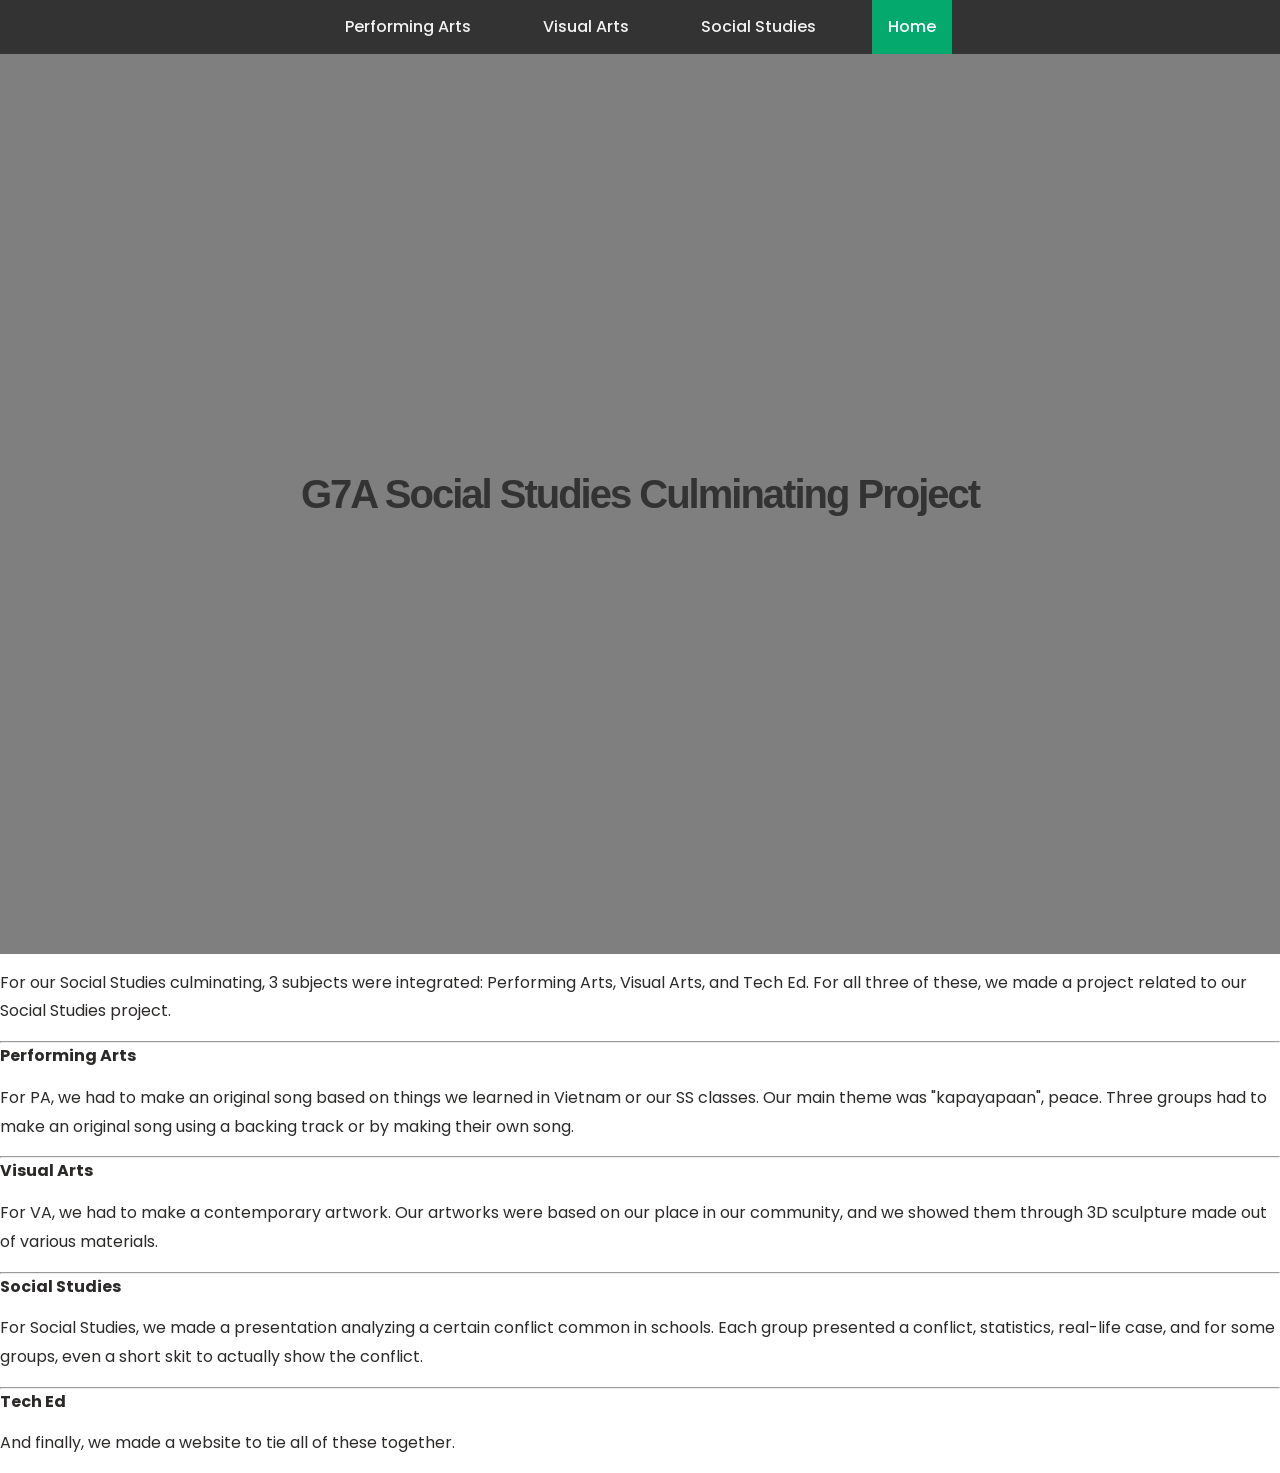
==== commit dcf72cc2: "Update index.html" ====
--- a/index.html
+++ b/index.html
@@ -19,6 +19,23 @@
       <h1>G7A Social Studies Culminating Project</h1>
     </div>
   </div>
+  <div class="indexdesc">
+    <p>For our Social Studies culminating, 3 subjects were integrated: Performing Arts, Visual Arts, and Tech Ed. For all three of these, we made a project related to our Social Studies project. 
+      <hr>
+      <b>Performing Arts</b>
+      <br>
+      <p>For PA, we had to make an original song based on things we learned in Vietnam or our SS classes. Our main theme was "kapayapaan", peace. Three groups had to make an original song using a backing track or by making their own song.</p>
+      <hr>
+      <b>Visual Arts</b>
+      <p>For VA, we had to make a contemporary artwork. Our artworks were based on our place in our community, and we showed them through 3D sculpture made out of various materials. </p>
+      <hr>
+      <b>Social Studies</b>
+      <p>For Social Studies, we made a presentation analyzing a certain conflict common in schools. Each group presented a conflict, statistics, real-life case, and for some groups, even a short skit to actually show the conflict.</p>
+      <hr>
+      <b>Tech Ed</b>
+      <p>And finally, we made a website to tie all of these together.</p>
+    </p>
+  </div>
 
   <script src="Javascript.js"></script>
 </body>
--- a/CSS.css
+++ b/CSS.css
@@ -13,6 +13,12 @@
   line-height: 1.6;
 }
 
+.pavideo {
+  width: 100%; 
+  height: auto;
+  overflow: hidden;
+  border-radius: 20px;
+}
 .topnav {
   display: flex;
   justify-content: center;
@@ -95,6 +101,7 @@
 
 .container {
   display: flex;
+  overflow-wrap: break-word;
   justify-content: space-around;
   align-items: flex-start;
   margin: 40px auto;
@@ -109,11 +116,15 @@
   width: 30%;
   min-width: 250px;
   flex: 1 1 250px;
-  transition: transform 0.3s ease;
+  padding: 0 20px;
+  box-sizing: border-box;
+  transition: transform 0.3s ease, box-shadow 0.3s ease;
 }
 
 .item:hover {
   transform: translateY(-5px);
+  box-shadow: 0 8px 20px rgba(0, 0, 0, 0.15);
+  border-radius: 20px;
 }
 
 .item img {
@@ -160,6 +171,11 @@
   line-height: 1.8;
 }
 
+.subtitle {
+  text-align: center; 
+  max-width: 900px; 
+  margin: 20px auto;
+}
 .artdisplay {
   background-color: rgba(255, 255, 255, 0.95);
   border-radius: 8px;
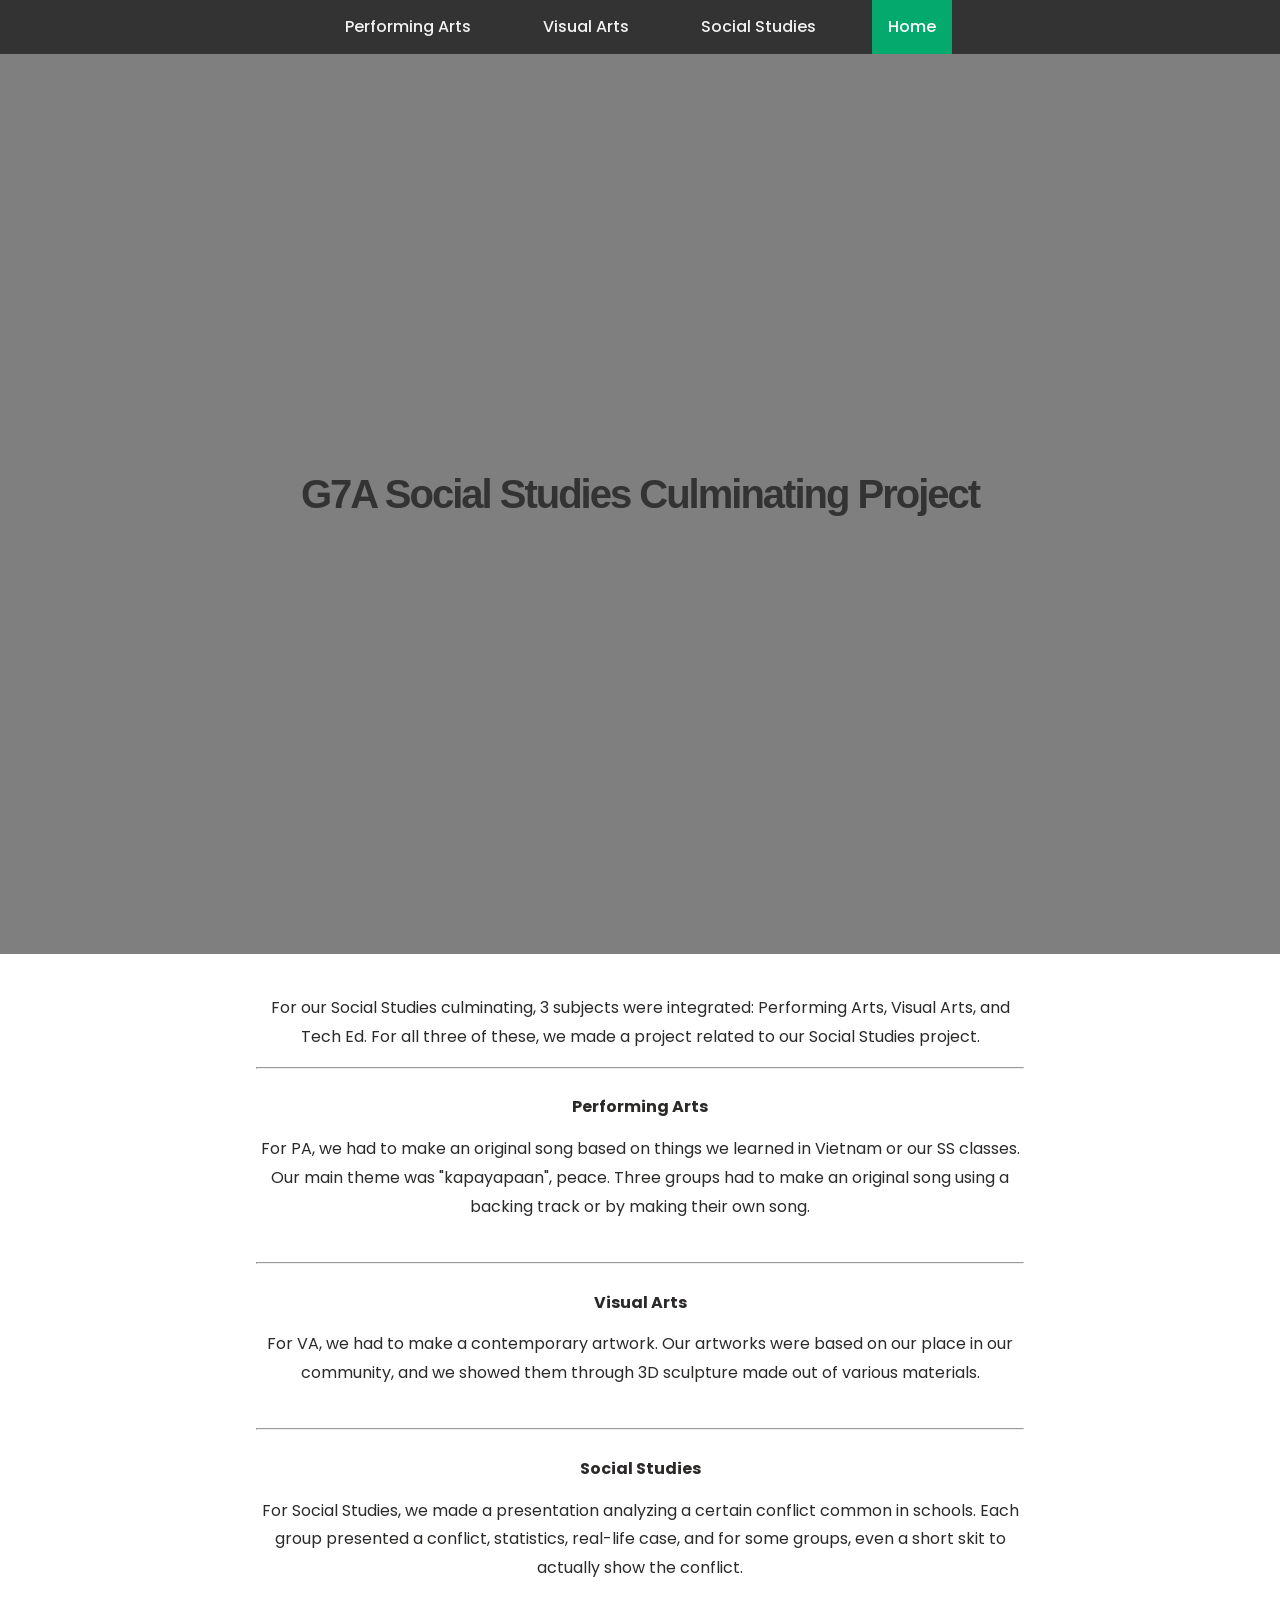
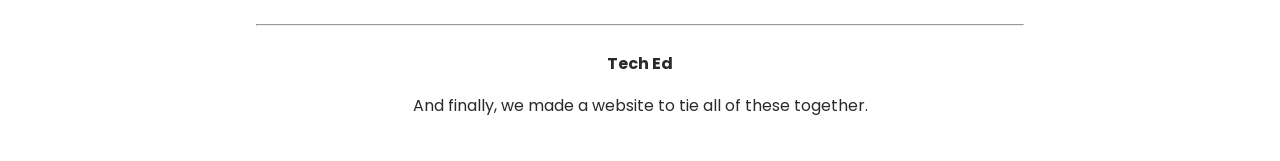
==== commit d69113dd: "Update index.html" ====
--- a/index.html
+++ b/index.html
@@ -21,17 +21,25 @@
   </div>
   <div class="indexdesc">
     <p>For our Social Studies culminating, 3 subjects were integrated: Performing Arts, Visual Arts, and Tech Ed. For all three of these, we made a project related to our Social Studies project. 
+      <br>
       <hr>
+      <br>
       <b>Performing Arts</b>
       <br>
       <p>For PA, we had to make an original song based on things we learned in Vietnam or our SS classes. Our main theme was "kapayapaan", peace. Three groups had to make an original song using a backing track or by making their own song.</p>
+      <br>
       <hr>
+      <br>
       <b>Visual Arts</b>
       <p>For VA, we had to make a contemporary artwork. Our artworks were based on our place in our community, and we showed them through 3D sculpture made out of various materials. </p>
+      <br>
       <hr>
+      <br>
       <b>Social Studies</b>
       <p>For Social Studies, we made a presentation analyzing a certain conflict common in schools. Each group presented a conflict, statistics, real-life case, and for some groups, even a short skit to actually show the conflict.</p>
+      <br>
       <hr>
+      <br>
       <b>Tech Ed</b>
       <p>And finally, we made a website to tie all of these together.</p>
     </p>
--- a/CSS.css
+++ b/CSS.css
@@ -13,6 +13,12 @@
   line-height: 1.6;
 }
 
+.indexdesc {
+  align-items: center;
+  padding: 2% 20%;
+  box-sizing: border-box;
+  text-align: center;
+}
 .pavideo {
   width: 100%; 
   height: auto;
